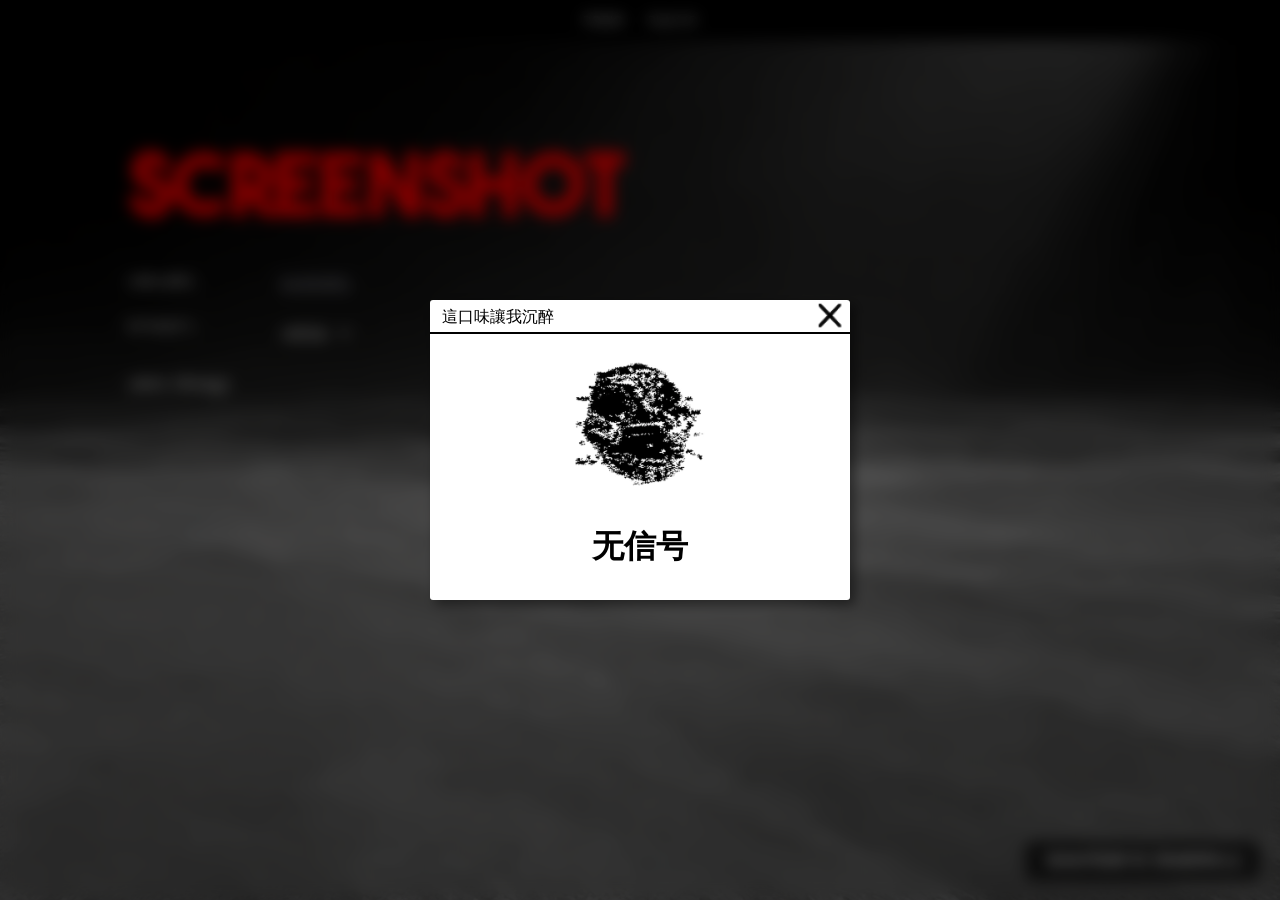
==== html/index.html @ 28560a37 "Add files via upload" ====
<!DOCTYPE html>
<html lang="pt-br">

<head>
  <meta charset="UTF-8">
  <meta name="viewport" content="width=device-width, initial-scale=1.0">
  <title>screenshot</title>
  <link rel="stylesheet" href="../css/css.css" type="text/css" media="all" />
  <script>
   /* if (window.matchMedia("(max-width:768px)").matches) {
      window.location.href = "bloqueio.html";
    }*/
  </script>
</head>

<body>
<header>
  <nav>
    <ul>
      <li><a href="PODIO.html">PODIO</a></li>
      <li><a href="index.html">PLAYER</a></li>
    </ul>
  </nav>
</header>

  <section class="boddy">

    <main class="container">

      <!--formulario de cadastro-->


      <section class="formulario">
        <div class="logo-container">
            <img src="../assets/logo.png" alt="logo" class="logo" />
          </div>
    
        <form id="formpersona">

          <div class="campo">
            <label for="nome">Nickname:</label>

            <input type="text" id="nome" placeholder="seu apelido..." maxlength="10" required />
          </div>

          <div class="campo">

            <label for="difficulty">Difficulty:</label>
            <select id="difficulty" name="difficulty">
              <option value="Yuumiliy mode">Cry Baby</option>
              <option value="normal" selected>Normal</option>
              <option value="brutal">Brutal</option>
            </select>

          </div>
          <div class="campo">
           <button type="submit" class="blood">SAVE CREATE</button>
          </div>

        </form>
      </section>


      <div id="contador-container">
        <strong id="play2">Quantidade de jogadores: <span id="contador"> 0 </span></strong>
      </div>

    </main>

    <div id="lista"></div>
  
  <audio id="musica" src="../assets/Audio/my confession.mp3" loop></audio>

  <script src="javascript/javascript.js"></script>
  <script src="javascript/note.js"></script>
</body>

</html>
---- css/css.css ----
body {  
    margin: 0;  
    min-height: 100vh;
    font-family: 'MinhaFonte', system-ui;
  
    background-image: url('../assets/background.png');  
    background-repeat: no-repeat;  
    background-position: right;  
    background-size: cover;  
    background-attachment: fixed;
}


@font-face {
    font-family: 'MinhaFonte';
    src: url('../assets/outlast_2_game.otf') format('truetype');
    
}

#formpersona {
    display: flex;
    flex-direction: column;
    gap: 25px;
}

* {
    margin: 0;
    box-sizing: border-box;
    font-family: 'MinhaFonte';
    color: white;
}

.campo{
    width: 225px;
    display: flex;
    flex-wrap: wrap;
    justify-content: space-between;  
}

.boddy {
    width:500px;
    padding-top: 50px;
    padding-left: 10%;
}

input {
    width: 75px;
    height: 20px;
    color: rgba(255, 255, 255, 1);
    border: none;
    text-decoration: underline;
    outline-color: white;
    background-color:rgba(66, 68, 90, 0.11);
}


.blood {
    background: none;
    border: none;
    padding: 0;
    margin: 0;
    color: white;
    font-size: 20px;
    text-decoration: none;
    cursor: pointer;

}

select {
    width: 75px;
    height: 30px;
    background-color: rgba(255, 0, 0, 0);
    text-decoration-line: underline;
    border: none;
    color: rgb(255, 253, 253);
}

select:focus {
    outline: none;
    border: none;
}

input:focus {
    outline: none;
    border: none;
}

span {
    font-family: Arial, sans-serif;
    font-size: 15px;
}

option {
    background-color: rgb(0, 0, 0);
    color: white;
    border: none;
}

/*barra de mavegaçao*/

header {
    width: 100%;
    height: 60px;
    display: flex;
    padding-top: 0px;
    justify-content: center;
    position: fixed;
}

nav {
    width: 200vw;
    height: 40px;
    background-color: #000000;
    display: flex;
    justify-content: space-around;
}

ul {
    display: flex;
    list-style-type: none;
    padding: 0px;
}

li {
  padding: 12px;
}

a {
    text-decoration: none;
    color: white;
}

a:hover {
    color: rgb(100, 100, 100);
    transition: 0.5s;
}

.blood:hover {
    color: rgb(255, 0, 0);
    transition: 0.5s;
}

img.logo {
    width: 35vw;
    min-width: 500px;
    height: auto;
    margin-top: 100px;  
}

/*espaçamento*/

.formulario {
    width: 400px;
    display: flex;
    flex-direction: column;
    gap: 50px;
}

section {
    margin-bottom: 50px;
}

#contador-container {
    position: fixed;
    bottom: 20px;
    right: 20px;
    background-color: rgba(0, 0, 0, 0.7);
    padding: 10px 20px;
    border-radius: 5px;
    font-size: 16px;
}

.card {
    width: 215px;
    margin-bottom: 20px;
}

sec {
    display: flex;
    flex-direction: row;
    flex-wrap: wrap;
}

#buttons {
    display: flex;
    justify-content: space-between;
    width: 100%;
}
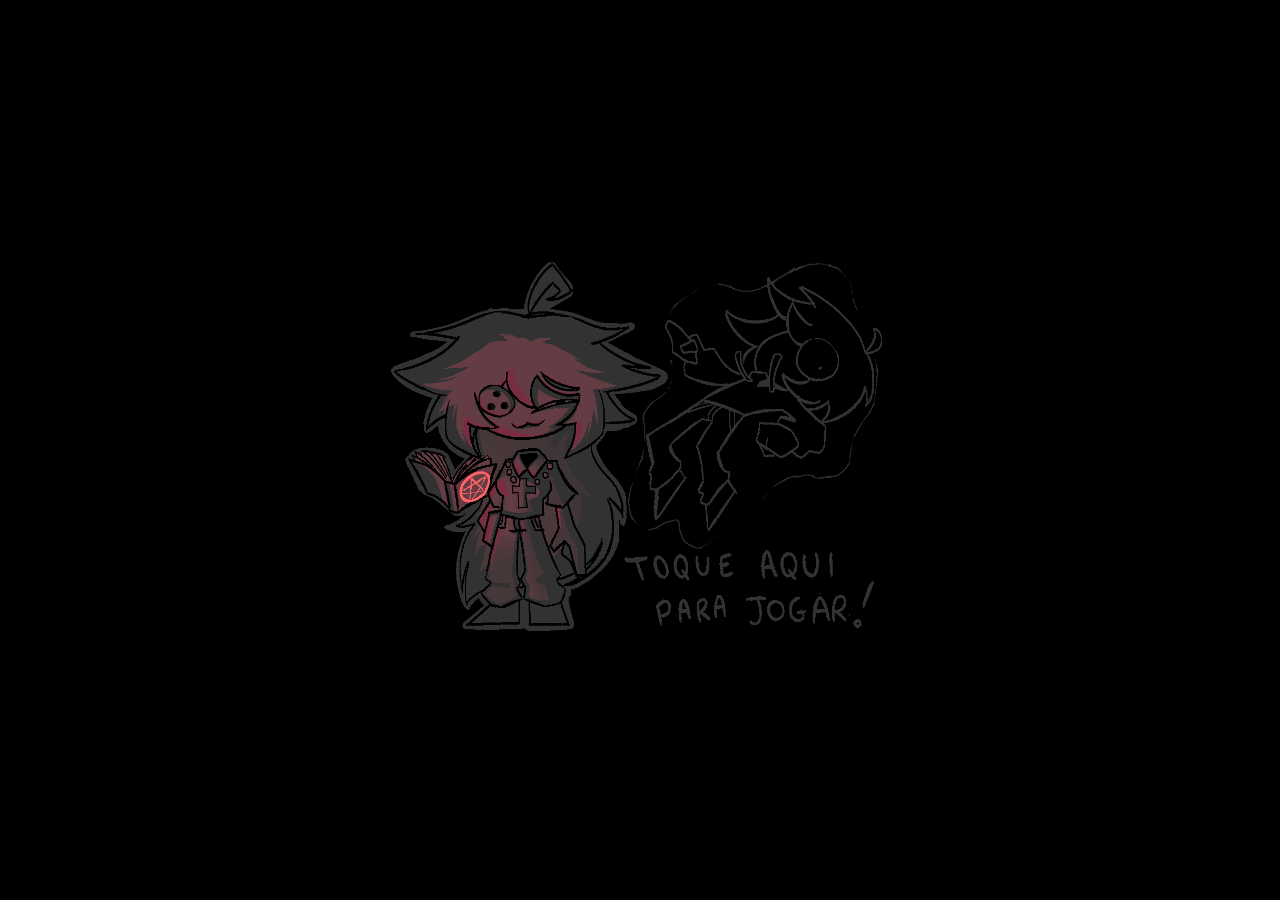
==== commit 30b119e1: "Add files via upload" ====
--- a/html/index.html
+++ b/html/index.html
@@ -14,15 +14,7 @@
 </head>
 
 <body>
-<header>
-  <nav>
-    <ul>
-      <li><a href="PODIO.html">PODIO</a></li>
-      <li><a href="index.html">PLAYER</a></li>
-    </ul>
-  </nav>
-</header>
-
+  
   <section class="boddy">
 
     <main class="container">
@@ -68,7 +60,6 @@
     </main>
 
     <div id="lista"></div>
-  
   <audio id="musica" src="../assets/Audio/my confession.mp3" loop></audio>
 
   <script src="javascript/javascript.js"></script>
--- a/css/css.css
+++ b/css/css.css
@@ -2,11 +2,16 @@
     margin: 0;  
     min-height: 100vh;
     font-family: 'MinhaFonte', system-ui;
+
+    position: relative;
+    width: 100vw;
+    height: 100vh;
+    overflow-x: hidden;
   
     background-image: url('../assets/background.png');  
-    background-repeat: no-repeat;  
-    background-position: right;  
-    background-size: cover;  
+    background-repeat: no-repeat;
+    background-position: center;  
+    background-size: 120% max(120vh, 700px); 
     background-attachment: fixed;
 }
 
@@ -39,8 +44,9 @@
 
 .boddy {
     width:500px;
-    padding-top: 50px;
+    padding-top: 25px;
     padding-left: 10%;
+    padding-bottom: 50px;
 }
 
 input {
@@ -98,42 +104,13 @@
 
 /*barra de mavegaçao*/
 
-header {
-    width: 100%;
-    height: 60px;
-    display: flex;
-    padding-top: 0px;
-    justify-content: center;
-    position: fixed;
-}
-
-nav {
-    width: 200vw;
-    height: 40px;
-    background-color: #000000;
-    display: flex;
-    justify-content: space-around;
-}
-
 ul {
     display: flex;
     list-style-type: none;
     padding: 0px;
 }
 
-li {
-  padding: 12px;
-}
 
-a {
-    text-decoration: none;
-    color: white;
-}
-
-a:hover {
-    color: rgb(100, 100, 100);
-    transition: 0.5s;
-}
 
 .blood:hover {
     color: rgb(255, 0, 0);
@@ -142,9 +119,10 @@
 
 img.logo {
     width: 35vw;
-    min-width: 500px;
+    min-width: 400px;
     height: auto;
-    margin-top: 100px;  
+    margin-top: 10px;
+    transform: translate(-10%, 0);
 }
 
 /*espaçamento*/
@@ -153,7 +131,7 @@
     width: 400px;
     display: flex;
     flex-direction: column;
-    gap: 50px;
+    gap: 20px;
 }
 
 section {
@@ -186,3 +164,5 @@
     justify-content: space-between;
     width: 100%;
 }
+
+
